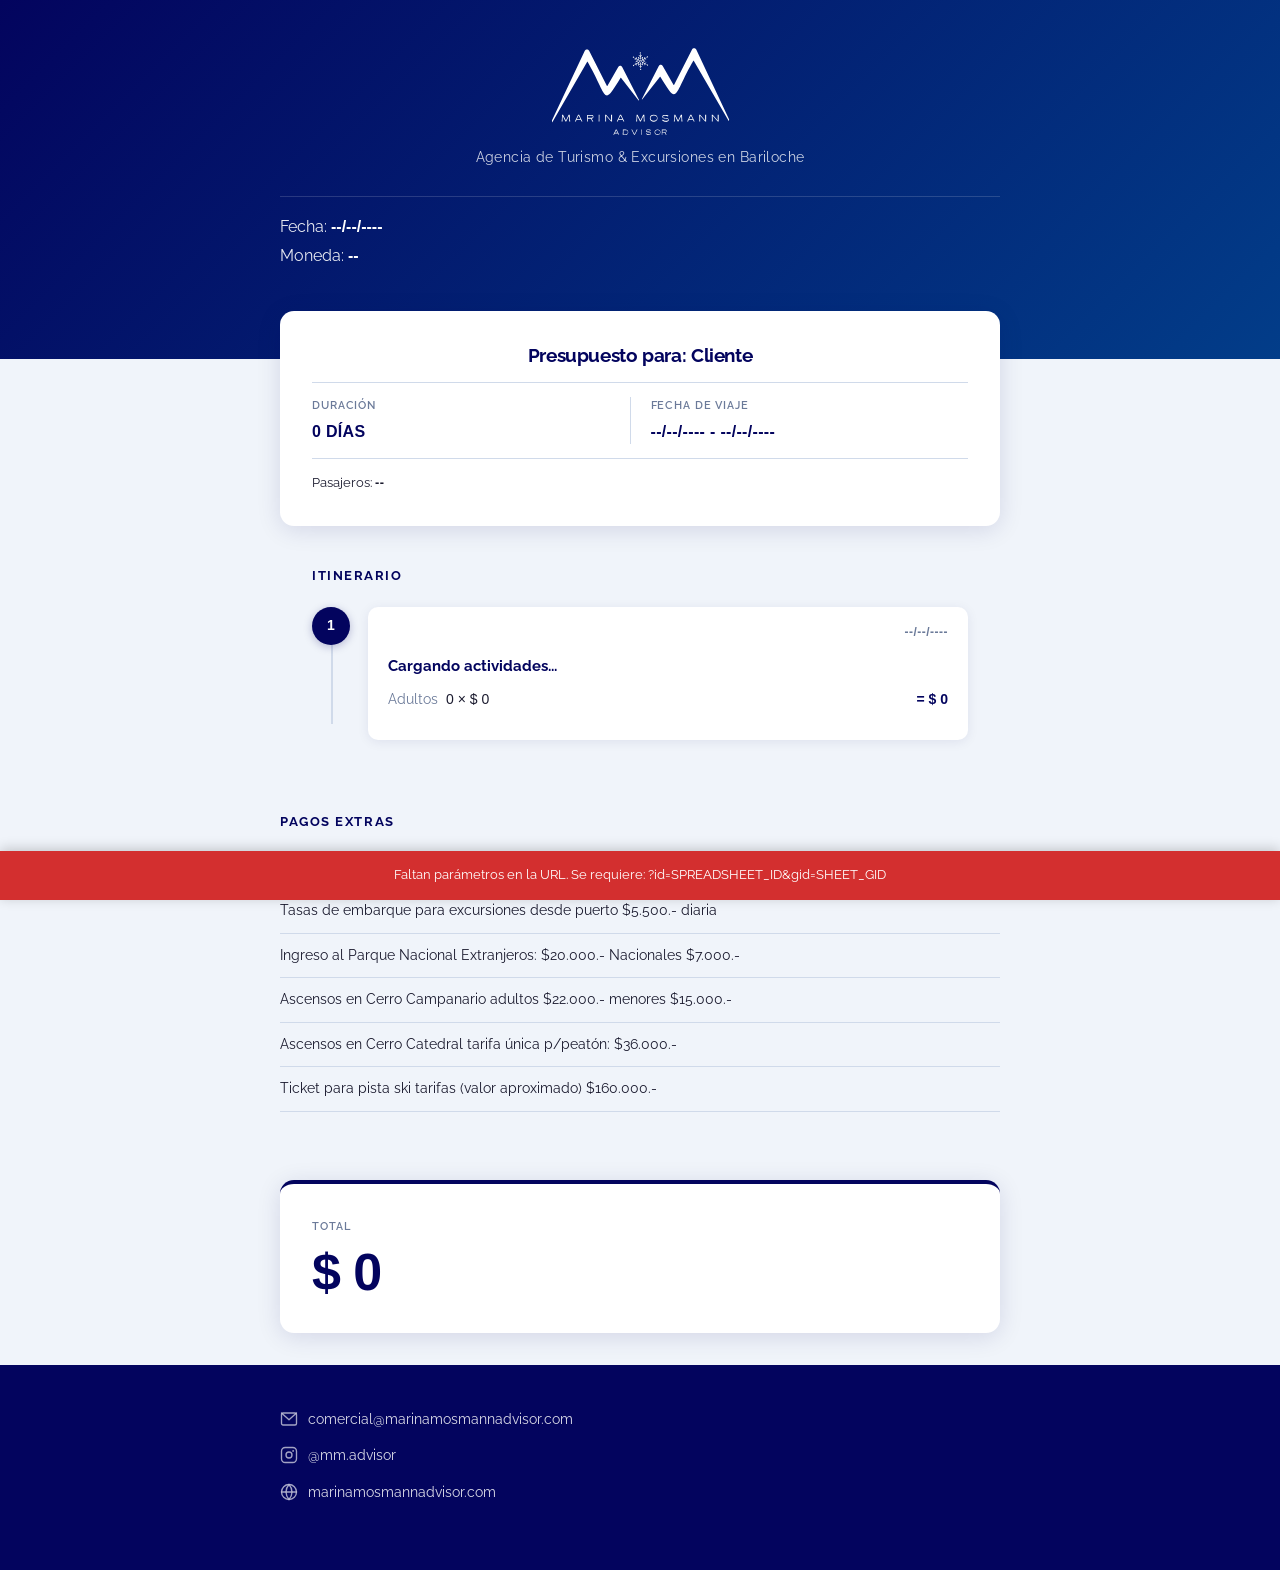
==== dev/index.html @ 953768bf "New dev folder, sheet versioning, new tours URLs" ====
<!DOCTYPE html>
<html lang="es">
<head>
  <meta charset="UTF-8">
  <meta name="viewport" content="width=device-width, initial-scale=1.0">
  <title>Presupuesto de Viaje — Marina Mosmann Advisor</title>
  <meta name="description" content="Presupuesto de viaje personalizado — Marina Mosmann Advisor, Agencia de Turismo & Excursiones en Bariloche">
  <!-- Open Graph / WhatsApp -->
  <meta property="og:type" content="website">
  <meta property="og:title" content="Presupuesto de Viaje — Marina Mosmann Advisor">
  <meta property="og:description" content="Tu presupuesto personalizado de excursiones en Bariloche">
  <meta property="og:image" content="https://mrozanski.github.io/mm-advisor-presupuestos/og-image.png">
  <meta property="og:image:width" content="1200">
  <meta property="og:image:height" content="630">
  <meta property="og:url" content="https://mrozanski.github.io/mm-advisor-presupuestos/dev/">
  <meta property="og:site_name" content="Marina Mosmann Advisor">
  <meta property="og:locale" content="es_AR">
  <link rel="preconnect" href="https://fonts.googleapis.com">
  <link rel="preconnect" href="https://fonts.gstatic.com" crossorigin>
  <link href="https://fonts.googleapis.com/css2?family=Raleway:wght@400;600;700&display=swap" rel="stylesheet">
  <link rel="stylesheet" href="../styles.css">
  <link rel="stylesheet" href="styles-dev.css">
  <link rel="icon" href="../favicon.ico" type="image/x-icon">
  <link rel="apple-touch-icon" href="../apple-touch-icon.png">
</head>
<body>

  <!-- ══ 1. HEADER / HERO ══════════════════════════════════ -->
  <header>
    <div class="hero-inner">

      <!-- Logo inline SVG -->
      <svg class="hero-logo" xmlns="http://www.w3.org/2000/svg" viewBox="0 0 225 110" aria-label="Marina Mosmann Advisor" role="img">
        <defs><style>.st0{fill:#fff;}</style></defs>
        <g>
          <path class="st0" d="M113.1,14h0c.2,0,.3-.2.3-.3v-5.7c-.1-.2-.3-.3-.5-.3-.2,0-.3.2-.3.3v5.7c.1.2.3.3.5.3Z"/>
          <path class="st0" d="M111.5,16.5c0-.9.7-1.6,1.6-1.7s1.6.7,1.6,1.6-.7,1.6-1.6,1.7-1.6-.7-1.6-1.6ZM112.2,16.5c0,.5.4.9.9.9s.9-.4.9-1-.4-.9-.9-.9-.9.4-.9,1Z"/>
          <path class="st0" d="M115.8,21.7l-2.6-2-2.6,2.1c-.1,0-.3,0-.4,0-.1,0-.2-.2-.2-.3l.4-3.3-3.1-1.3c-.1,0-.2-.2-.2-.3,0-.1,0-.3.2-.3l3-1.3-.4-3.4c0-.1,0-.3.2-.3.1,0,.3,0,.4,0l2.6,2,2.6-2.1c.1,0,.3,0,.4,0,.1,0,.2.2.2.3l-.4,3.3,3.1,1.3c.1,0,.2.2.2.3,0,.1,0,.3-.2.3l-3,1.3.4,3.4c0,.1,0,.3-.2.3,0,0-.1,0-.2,0s-.1,0-.2,0ZM115.3,15.4c-.1,0-.2-.2-.2-.4l.3-2.8-2.2,1.7c-.1,0-.3,0-.4,0l-2.2-1.7.4,2.8c0,.2,0,.3-.2.4l-2.5,1.1,2.6,1.1c.1,0,.2.2.2.4l-.3,2.8,2.2-1.7c.1,0,.3,0,.4,0l2.2,1.7-.4-2.8c0-.2,0-.3.2-.4l2.5-1.1-2.6-1.1Z"/>
          <path class="st0" d="M113,10.8c0,0,.1,0,.2,0l1.5-1.2c.1-.1.2-.3,0-.5-.1-.2-.3-.2-.5,0l-1.3,1-1.4-1c-.2-.1-.4,0-.5,0-.1.2,0,.4,0,.5l1.6,1.2c0,0,.1,0,.2,0Z"/>
          <path class="st0" d="M115.5,15.3c0,0,.1,0,.2,0l4.8-2.9c.2,0,.2-.3.1-.5,0-.2-.3-.2-.5-.1l-4.8,2.9c-.2,0-.2.3-.1.5,0,.1.2.2.3.2Z"/>
          <path class="st0" d="M119.9,14.5c.1,0,.2,0,.3-.2,0-.2,0-.4-.2-.4l-1.5-.7.2-1.7c0-.2-.1-.4-.3-.4-.2,0-.3.1-.4.3l-.2,2c0,.1,0,.3.2.3l1.7.8s0,0,.1,0Z"/>
          <path class="st0" d="M120.4,20.9c.1,0,.2,0,.3-.2,0-.2,0-.4-.1-.5l-4.9-2.7c-.2,0-.4,0-.5.1,0,.2,0,.4.1.5l4.9,2.7c0,0,.1,0,.2,0Z"/>
          <path class="st0" d="M118.5,21.7s0,0,0,0c.2,0,.3-.2.3-.4l-.2-1.7,1.6-.7c.2,0,.2-.3.2-.5,0-.2-.3-.2-.4-.2l-1.8.8c-.1,0-.2.2-.2.3l.2,1.9c0,.2.2.3.3.3Z"/>
          <path class="st0" d="M113.3,25.3h0c.2,0,.3-.2.3-.3v-5.7c-.1-.2-.3-.3-.5-.3h0c-.2,0-.3.2-.3.3v5.7c.1.2.3.3.5.3Z"/>
          <path class="st0" d="M114.8,24c.1,0,.2,0,.3-.1.1-.2,0-.4,0-.5l-1.6-1.2c-.1,0-.3,0-.4,0l-1.5,1.2c-.1.1-.2.3,0,.5.1.2.3.2.5,0l1.3-1,1.4,1c0,0,.1,0,.2,0Z"/>
          <path class="st0" d="M106,21.2c0,0,.1,0,.2,0l4.8-2.9c.2,0,.2-.3.1-.5,0-.2-.3-.2-.5-.1l-4.8,2.9c-.2,0-.2.3-.1.5,0,.1.2.2.3.2Z"/>
          <path class="st0" d="M107.9,21.9c.2,0,.3-.1.3-.3l.2-2c0-.1,0-.3-.2-.3l-1.7-.8c-.2,0-.4,0-.4.2,0,.2,0,.4.2.4l1.5.7-.2,1.7c0,.2.1.4.3.4,0,0,0,0,0,0Z"/>
          <path class="st0" d="M110.7,15.5c.1,0,.2,0,.3-.2,0-.2,0-.4-.1-.5l-4.9-2.7c-.2,0-.4,0-.5.1,0,.2,0,.4.1.5l4.9,2.7c0,0,.1,0,.2,0Z"/>
          <g>
            <path class="st0" d="M112.9,5.4c.4,0,.8.4.8.8s-.3.8-.8.8-.8-.4-.8-.8.3-.8.8-.8Z"/>
            <path class="st0" d="M121.3,10.5c.4-.2.9-.1,1.1.3.1.2.1.4,0,.6,0,.2-.2.4-.4.5-.1,0-.3.1-.4.1s-.1,0-.2,0c-.2,0-.4-.2-.5-.4-.2-.4-.1-.9.3-1.1Z"/>
            <path class="st0" d="M121.7,20.6c.2,0,.4,0,.6,0,.4.2.5.7.3,1.1-.1.2-.3.3-.5.4,0,0-.1,0-.2,0-.1,0-.3,0-.4-.1-.2-.1-.3-.3-.4-.5,0-.2,0-.4,0-.6.1-.2.3-.3.5-.4Z"/>
            <path class="st0" d="M113.3,25.9c.4,0,.8.4.8.8s-.3.8-.8.8-.8-.4-.8-.8.3-.8.8-.8Z"/>
            <path class="st0" d="M104.1,21.1c.2-.1.4-.1.6,0,.2,0,.4.2.5.4.2.4.1.9-.3,1.1-.1,0-.3.1-.4.1s-.1,0-.2,0c-.2,0-.4-.2-.5-.4-.1-.2-.1-.4,0-.6,0-.2.2-.4.4-.5Z"/>
            <path class="st0" d="M104.5,12.3c0,0-.1,0-.2,0-.1,0-.3,0-.4-.1-.4-.2-.5-.7-.3-1.1.2-.4.7-.5,1.1-.3.4.2.5.7.3,1.1-.1.2-.3.3-.5.4Z"/>
          </g>
          <path class="st0" d="M106.2,14.7s0,0,.1,0l1.8-.8c.1,0,.2-.2.2-.3l-.2-1.9c0-.2-.2-.3-.4-.3-.2,0-.3.2-.3.4l.2,1.7-1.6.7c-.2,0-.2.3-.2.5,0,.1.2.2.3.2Z"/>
        </g>
        <g>
          <path class="st0" d="M223.6,91.7L179.5,15.5c-.1-.2-1.9,3.2-2,3.4-23.9,42.8-17.4,53.2-39.6,17.1-.1-.2-.3-.2-.4,0l-22.1,28.2c-.2.3-.7,0-.5-.4l21.1-41.3c1.1-2.1,3.7-2.2,4.9-.1l13.6,23.8c.1.2.4.2.5,0L177.4,2.1c1.2-2.3,4.1-2.4,5.4-.1l41.1,87.4"/>
          <path class="st0" d="M2.7,93L46.7,16.8c.1-.2,1.9,3.2,2,3.4,23.9,42.8,17.4,53.2,39.6,17.1.1-.2.3-.2.4,0l22.1,28.2c.2.3.7,0,.5-.4l-21.1-41.3c-1.1-2.1-3.7-2.2-4.9-.1l-13.6,23.8c-.1.2-.4.2-.5,0L48.9,3.5c-1.2-2.3-4.1-2.4-5.4-.1L2.4,90.7"/>
        </g>
        <g>
          <path class="st0" d="M86.5,108.5h-.8l-.8-1.7h-4.1l-.7,1.7h-1l1.7-3.4,1.5-3.2h.5s.5,0,.5,0l1.6,3.4,1.6,3.2ZM84.3,105.6l-1.5-2.9-1.4,2.8-.2.5h3.3l-.2-.4Z"/>
          <path class="st0" d="M91.1,106v-4c-.1,0,.7,0,.7,0h2.4c1.1,0,2,.2,2.6.8.6.6,1,1.4,1,2.4s-.3,1.9-1,2.5c-.7.6-1.6.9-2.8.8h-2.2s-.9,0-.9,0v-2.5ZM91.9,102.8v3.2c0,0,0,1.7,0,1.7h2.3c1,0,1.7-.2,2.3-.6.5-.4.8-1.1.8-1.9s-.3-1.3-.8-1.7c-.5-.4-1.2-.6-2.2-.6h-2.4Z"/>
          <path class="st0" d="M103.7,105.6l-2-3.6h.9l1.7,3.3,1.4,2.3,1.2-2.4,1.5-3.2h1l-1.9,3.5-1.5,3h-.4s-.5,0-.5,0l-1.5-3Z"/>
          <path class="st0" d="M114.3,108.5h-.4s.1-2.5.1-2.5v-4c-.1,0,.3,0,.3,0h.4s-.1,4-.1,4v2.5c.1,0-.3,0-.3,0Z"/>
          <path class="st0" d="M123.5,108.7c-.7,0-1.3,0-1.9-.3-.6-.2-1.2-.5-1.7-.8l.4-.9c.5.4,1,.6,1.6.8.6.2,1.1.3,1.7.3s1.2-.1,1.6-.3c.4-.2.6-.5.6-.9s0-.4-.2-.6c-.2-.1-.4-.3-.8-.3-.1,0-.3,0-.5,0-.2,0-.5,0-1-.1-.6,0-1-.1-1.3-.2-.3,0-.5-.1-.7-.2-.4-.1-.7-.3-.9-.6-.2-.2-.3-.5-.3-.9,0-.6.3-1.1.8-1.4.5-.3,1.3-.5,2.2-.5s1,0,1.5.1,1,.3,1.4.5l-.4.9c-.5-.2-.9-.4-1.4-.5-.5-.1-1-.2-1.4-.2s-1.1,0-1.5.3c-.4.2-.6.5-.6.8s0,.4.2.5c.2.1.4.2.7.3.1,0,.3,0,.5,0s.5,0,.9,0c.6,0,1.1.1,1.3.2.3,0,.5.1.8.2.4.1.7.3.9.6.2.3.3.6.3,1,0,.6-.3,1.1-.8,1.5-.5.4-1.2.6-2.1.6Z"/>
          <path class="st0" d="M134.5,108.7c-1.1,0-2-.3-2.7-.9s-1.1-1.5-1.1-2.5.3-1.9,1-2.5c.7-.6,1.6-.9,2.7-.9s2,.3,2.7.9c.7.6,1,1.5,1,2.5s-.4,1.9-1.1,2.5c-.7.6-1.6.9-2.7.9ZM134.5,102.6c-.9,0-1.7.2-2.3.7-.6.5-.9,1.1-.9,1.8s.3,1.5.9,2c.6.5,1.3.7,2.3.7s1.7-.2,2.3-.7c.6-.5.9-1.2.9-2s-.3-1.3-.9-1.8c-.6-.5-1.3-.7-2.3-.7Z"/>
          <path class="st0" d="M145.8,108.5h-1s-1.2-2.2-1.2-2.2l-.4-.6h-2.8v2.8c.1,0-.3,0-.3,0h-.4s.1-2.5.1-2.5v-4c-.1,0,.7,0,.7,0h2.9c.9,0,1.5.1,1.9.4.4.3.6.8.6,1.4s-.2,1-.5,1.3c-.3.3-.8.5-1.4.6l.2.3,1.6,2.5ZM145.3,103.8c0-.4-.1-.7-.4-.8s-.9-.2-1.7-.2h-2.6v2.1c0,0,2.6,0,2.6,0,.8,0,1.4,0,1.7-.2.3-.2.5-.4.5-.8Z"/>
        </g>
        <g>
          <path class="st0" d="M15.1,91.9h-.6s.4-3.2.4-3.2l.2-5.2h1.2s0,0,0,0l3.6,7.2h0l3.4-7.2h1.4l.2,5.2.4,3.2h-.6s-.7,0-.7,0v-3.2c0,0-.4-3.8-.4-3.8l-3.3,7h-.5s-.5,0-.5,0l-3.3-6.8-.3,3.6v3.2c0,0-.8,0-.8,0Z"/>
          <path class="st0" d="M40.5,91.9h-1.1l-1-2.2h-5.2l-.9,2.2h-1.2l2.1-4.3,1.9-4.1h.7s.6,0,.6,0l2.1,4.4,2,4ZM37.7,88.1l-2-3.7-1.8,3.6-.3.6h4.2l-.2-.5Z"/>
          <path class="st0" d="M54.2,91.9h-1.3s-1.5-2.8-1.5-2.8l-.5-.7h-3.6v3.6c.1,0-.4,0-.4,0h-.6s.1-3.2.1-3.2v-5.2c-.1,0,.9,0,.9,0h3.7c1.1,0,1.9.2,2.5.6.5.4.8,1,.8,1.8s-.2,1.2-.6,1.6c-.4.4-1,.7-1.8.8l.2.3,2.1,3.3ZM53.6,85.9c0-.5-.2-.8-.6-1-.4-.2-1.1-.3-2.2-.3h-3.4v2.7c0,0,3.4,0,3.4,0,1.1,0,1.8-.1,2.2-.3.4-.2.6-.6.6-1.1Z"/>
          <path class="st0" d="M61.4,91.9h-.6s.1-3.2.1-3.2v-5.2c-.1,0,.4,0,.4,0h.6s-.1,5.1-.1,5.1v3.2c.1,0-.4,0-.4,0Z"/>
          <path class="st0" d="M69.6,91.9h-.6s.1-3.2.1-3.2l-.2-5.2h1.2l6.3,7.1v-1.9s-.1-5.2-.1-5.2h.7s.6,0,.6,0v5.2c-.1,0,0,3.2,0,3.2h-1.2l-6.3-7.2v3.9c0,0,0,3.2,0,3.2h-.7Z"/>
          <path class="st0" d="M92.9,91.9h-1.1l-1-2.2h-5.2l-.9,2.2h-1.2l2.1-4.3,1.9-4.1h.7s.6,0,.6,0l2.1,4.4,2,4ZM90.1,88.1l-2-3.7-1.8,3.6-.3.6h4.2l-.2-.5Z"/>
          <path class="st0" d="M108.3,91.9h-.6s.4-3.2.4-3.2l.2-5.2h1.2s0,0,0,0l3.6,7.2h0l3.4-7.2h1.4l.2,5.2.4,3.2h-.6s-.7,0-.7,0v-3.2c0,0-.4-3.8-.4-3.8l-3.3,7h-.5s-.5,0-.5,0l-3.3-6.8-.3,3.6v3.2c0,0-.8,0-.8,0Z"/>
          <path class="st0" d="M129.7,92.1c-1.4,0-2.6-.4-3.5-1.2s-1.4-1.9-1.4-3.2.4-2.4,1.3-3.2c.9-.8,2.1-1.2,3.5-1.2s2.6.4,3.5,1.2c.9.8,1.3,1.9,1.3,3.2s-.5,2.4-1.4,3.2-2.1,1.2-3.5,1.2ZM129.7,84.3c-1.2,0-2.2.3-2.9.9-.8.6-1.1,1.4-1.1,2.3s.4,2,1.1,2.6c.7.6,1.7.9,3,.9s2.2-.3,2.9-.9c.7-.6,1.1-1.5,1.1-2.6s-.4-1.7-1.1-2.3c-.8-.6-1.7-.9-2.9-.9Z"/>
          <path class="st0" d="M144.8,92.1c-.8,0-1.6-.1-2.4-.3-.8-.2-1.5-.6-2.2-1.1l.5-1.2c.6.5,1.3.8,2,1.1.7.3,1.5.4,2.2.4s1.5-.1,2.1-.4c.5-.3.8-.7.8-1.1s-.1-.5-.3-.7-.5-.3-1-.4c-.2,0-.4,0-.7-.1-.3,0-.7,0-1.2-.1-.8,0-1.3-.1-1.7-.2s-.7-.1-.9-.2c-.5-.2-.9-.4-1.2-.7s-.4-.7-.4-1.1c0-.8.3-1.4,1-1.8s1.6-.6,2.9-.6,1.3,0,1.9.2c.6.1,1.2.3,1.8.6l-.5,1.1c-.6-.3-1.2-.5-1.8-.6s-1.2-.2-1.8-.2-1.5.1-1.9.4c-.5.3-.7.6-.7,1s0,.5.3.7.5.3.9.4c.2,0,.4,0,.6.1s.6,0,1.1.1c.8,0,1.4.1,1.7.2.4,0,.7.1,1,.2.5.2.9.4,1.2.8.3.3.4.7.4,1.2,0,.8-.3,1.5-1,1.9-.7.5-1.6.7-2.7.7Z"/>
          <path class="st0" d="M155.4,91.9h-.6s.4-3.2.4-3.2l.2-5.2h1.2s0,0,0,0l3.6,7.2h0l3.4-7.2h1.4l.2,5.2.4,3.2h-.6s-.7,0-.7,0v-3.2c0,0-.4-3.8-.4-3.8l-3.3,7h-.5s-.5,0-.5,0l-3.3-6.8-.3,3.6v3.2c0,0-.8,0-.8,0Z"/>
          <path class="st0" d="M180.8,91.9h-1.1l-1-2.2h-5.2l-.9,2.2h-1.2l2.1-4.3,1.9-4.1h.7s.6,0,.6,0l2.1,4.4,2,4ZM178.1,88.1l-2-3.7-1.8,3.6-.3.6h4.2l-.2-.5Z"/>
          <path class="st0" d="M187.2,91.9h-.6s.1-3.2.1-3.2l-.2-5.2h1.2l6.3,7.1v-1.9s-.1-5.2-.1-5.2h.7s.6,0,.6,0v5.2c-.1,0,0,3.2,0,3.2h-1.2l-6.3-7.2v3.9c0,0,0,3.2,0,3.2h-.7Z"/>
          <path class="st0" d="M202.9,91.9h-.6s.1-3.2.1-3.2l-.2-5.2h1.2l6.3,7.1v-1.9s-.1-5.2-.1-5.2h.7s.6,0,.6,0v5.2c-.1,0,0,3.2,0,3.2h-1.2l-6.3-7.2v3.9c0,0,0,3.2,0,3.2h-.7Z"/>
        </g>
      </svg>

      <p class="hero-tagline">Agencia de Turismo &amp; Excursiones en Bariloche</p>

      <div class="hero-meta">
        <p>Fecha: <span data-field="issueDate">--/--/----</span></p>
        <p>Moneda: <span data-field="currencyLabel">--</span></p>
      </div>

    </div>
  </header>

  <main>

    <!-- ══ 2. RESUMEN ══════════════════════════════════════ -->
    <section id="resumen" aria-label="Resumen del viaje">
      <div class="resumen-card">
        <p class="resumen-title"><span data-field="budgetLabel">Presupuesto para:</span> <span data-field="clientName">Cliente</span></p>

        <div class="resumen-stats">
          <div class="resumen-stat">
            <span class="label">Duración</span>
            <span class="value" data-field="tripDays">0 Días</span>
          </div>
          <div class="resumen-stat">
            <span class="label">Fecha de viaje</span>
            <span class="value" data-field="tripDateRange">--/--/---- - --/--/----</span>
          </div>
        </div>

        <p class="resumen-passengers">
          Pasajeros:&nbsp;<strong data-field="passengers">--</strong>
        </p>
      </div>
    </section>

    <!-- ══ 3. ITINERARIO ═══════════════════════════════════ -->
    <section id="itinerario" aria-label="Itinerario día a día">
      <h2 class="section-title">Itinerario</h2>

      <div class="timeline" id="timeline">

        <!-- Default day (visible before JS runs or on error) -->
        <article class="day-entry" id="default-day">
          <div class="day-bubble" aria-hidden="true">1</div>
          <div class="day-card">
            <div class="day-card-header">
              <span></span>
              <span class="day-date">--/--/----</span>
            </div>
            <div class="activity">
              <p class="activity-name">Cargando actividades...</p>
              <ul class="pax-list">
                <li class="pax-row">
                  <span class="pax-label">Adultos</span>
                  <span class="pax-calc">0 × $ 0</span>
                  <span class="pax-total">= $ 0</span>
                </li>
              </ul>
            </div>
          </div>
        </article>

      </div><!-- /.timeline -->
    </section>

    <!-- ══ 4. PAGOS EXTRAS ═════════════════════════════════ -->
    <section id="pagos-extras" aria-label="Pagos extras">
      <div class="inner">
        <h2 class="section-title">Pagos Extras</h2>
        <p class="extras-note">Precios en pesos argentinos (ARS)</p>
        <ul class="extras-list">
          <li class="extras-item">
            <span class="extras-desc">Tasas de embarque para excursiones desde puerto $5.500.- diaria</span>
          </li>
          <li class="extras-item">
            <span class="extras-desc">Ingreso al Parque Nacional Extranjeros: $20.000.- Nacionales $7.000.-</span>
          </li>
          <li class="extras-item">
            <span class="extras-desc">Ascensos en Cerro Campanario adultos $22.000.- menores $15.000.-</span>
          </li>
          <li class="extras-item">
            <span class="extras-desc">Ascensos en Cerro Catedral tarifa única p/peatón: $36.000.-</span>
          </li>
          <li class="extras-item">
            <span class="extras-desc">Ticket para pista ski tarifas (valor aproximado) $160.000.-</span>
          </li>
        </ul>
      </div>
    </section>

    <!-- ══ 5. TOTAL FINAL ══════════════════════════════════ -->
    <section id="total-final" aria-label="Total final">
      <div class="total-final-card">
        <span class="label">Total</span>
        <p class="total-final-amount" data-field="grandTotalBottom">$ 0</p>
      </div>
    </section>

  </main>

  <!-- ══ 6. FOOTER ═════════════════════════════════════════ -->
  <footer>
    <div class="footer-inner">

      <div class="footer-contact">
        <div class="footer-contact-item">
          <svg class="footer-icon" viewBox="0 0 24 24" fill="none" stroke="currentColor" stroke-width="1.8" stroke-linecap="round" stroke-linejoin="round" aria-hidden="true"><rect x="2" y="4" width="20" height="16" rx="2"/><polyline points="2,4 12,13 22,4"/></svg>
          <a href="mailto:comercial@marinamosmannadvisor.com">comercial@marinamosmannadvisor.com</a>
        </div>
        <div class="footer-contact-item">
          <svg class="footer-icon" viewBox="0 0 24 24" fill="none" stroke="currentColor" stroke-width="1.8" stroke-linecap="round" stroke-linejoin="round" aria-hidden="true">
            <rect width="20" height="20" x="2" y="2" rx="5" ry="5"/>
            <circle cx="12" cy="12" r="4"/>
            <circle cx="17.5" cy="6.5" r="1.25" fill="currentColor" stroke="none"/>
          </svg>
          <a href="https://www.instagram.com/mm.advisor" target="_blank" rel="noopener noreferrer">@mm.advisor</a>
        </div>
        <div class="footer-contact-item">
          <svg class="footer-icon" viewBox="0 0 24 24" fill="none" stroke="currentColor" stroke-width="1.8" stroke-linecap="round" stroke-linejoin="round" aria-hidden="true"><circle cx="12" cy="12" r="10"/><line x1="2" y1="12" x2="22" y2="12"/><path d="M12 2a15.3 15.3 0 014 10 15.3 15.3 0 01-4 10 15.3 15.3 0 01-4-10 15.3 15.3 0 014-10z"/></svg>
          <a href="https://marinamosmannadvisor.com" target="_blank" rel="noopener">marinamosmannadvisor.com</a>
        </div>
      </div>

    </div>
  </footer>

  <!-- ══ TEMPLATES (invisible, cloned by JS) ═══════════════ -->

  <template id="tpl-day">
    <article class="day-entry">
      <div class="day-bubble" aria-hidden="true" data-field="dayNumber"></div>
      <div class="day-card">
        <div class="day-card-header">
          <span></span>
          <span class="day-date" data-field="dayDate"></span>
        </div>
        <!-- activities are appended here by JS -->
      </div>
    </article>
  </template>

  <template id="tpl-activity">
    <div class="activity">
      <p class="activity-name" data-field="excursionName"></p>
      <ul class="pax-list">
        <!-- pax rows are appended here by JS -->
      </ul>
    </div>
  </template>

  <template id="tpl-pax-row">
    <li class="pax-row">
      <span class="pax-label" data-field="paxLabel"></span>
      <span class="pax-calc" data-field="paxCalc"></span>
      <span class="pax-total" data-field="paxTotal"></span>
    </li>
  </template>

  <!-- ══ Error banner (hidden by default) ══════════════════ -->
  <div id="error-banner" class="error-banner" hidden>
    <p id="error-message"></p>
  </div>

  <script src="app.js"></script>
</body>
</html>
---- styles.css ----
/* ══════════════════════════════════════════════════════════
   MM Advisors — Presupuesto de Viaje
   Responsive estimate page styles
   ══════════════════════════════════════════════════════════ */

/* ── Reset & Base ─────────────────────────────────────────── */
*, *::before, *::after { box-sizing: border-box; margin: 0; padding: 0; }

:root {
  --navy-dark:      #03045E;
  --primary-blue:   #023D89;
  --body-dark:      #1A1A2E;
  --white:          #FFFFFF;
  --light-bg:       #F0F4FA;
  --whatsapp-green: #25D366;
  --muted:          #6B7A99;
  --border:         #D0DAEA;
  --card-shadow:    0 4px 24px color-mix(in srgb, var(--navy-dark) 12%, transparent);
  --font-numeric:   'Helvetica Neue', Arial, sans-serif;
}

/* Digits and currency: Helvetica Neue aligns more cleanly than Raleway */
.resumen-total-amount,
.resumen-stat .value,
.hero-meta [data-field="issueDate"],
.hero-meta [data-field="currencyLabel"],
.resumen-passengers strong,
.day-bubble,
.day-date,
.pax-calc,
.pax-total,
.total-final-amount {
  font-family: var(--font-numeric);
}

html { font-size: 16px; }

body {
  font-family: 'Raleway', Arial, sans-serif;
  font-weight: 400;
  color: var(--body-dark);
  background: var(--light-bg);
  line-height: 1.6;
  overflow-x: hidden;
  -webkit-text-size-adjust: 100%;
}

a { color: var(--primary-blue); text-decoration: underline; }
a:hover { color: var(--navy-dark); }

img, svg { display: block; max-width: 100%; }

/* ── Typography Helpers ───────────────────────────────────── */
.label {
  font-size: 11px;
  font-weight: 600;
  letter-spacing: 0.08em;
  text-transform: uppercase;
  color: var(--muted);
}

.section-title {
  font-size: 13px;
  font-weight: 700;
  letter-spacing: 0.12em;
  text-transform: uppercase;
  color: var(--navy-dark);
  margin-bottom: 20px;
}

/* ── Layout Wrappers ──────────────────────────────────────── */
.container {
  width: 100%;
  max-width: 640px;
  margin: 0 auto;
  padding: 0 16px;
}

/* ══════════════════════════════════════════════════════════
   1. HEADER / HERO
══════════════════════════════════════════════════════════ */
header {
  background: linear-gradient(135deg, var(--navy-dark) 0%, var(--primary-blue) 100%);
  padding: 36px 20px 80px;
  position: relative;
}

.hero-inner {
  max-width: 640px;
  margin: 0 auto;
}

.hero-logo {
  display: block;
  width: 160px;
  margin: 0 auto 10px;
}

.hero-tagline {
  text-align: center;
  color: rgba(255,255,255,0.80);
  font-size: 13px;
  font-weight: 400;
  letter-spacing: 0.03em;
  margin-bottom: 28px;
}

.hero-meta {
  border-top: 1px solid rgba(255,255,255,0.15);
  padding-top: 16px;
}

.hero-meta p {
  color: rgba(255,255,255,0.90);
  font-size: 1rem;
  line-height: 1.8;
}

.hero-meta p span {
  font-weight: 600;
  color: var(--white);
}

/* ══════════════════════════════════════════════════════════
   2. RESUMEN CARD
══════════════════════════════════════════════════════════ */
#resumen {
  padding: 0 16px 0;
  position: relative;
  z-index: 10;
}
.resumen-title {
  font-size: 1.2rem;
  text-align: center;
  font-weight: 700;
  color: var(--navy-dark);
  letter-spacing: -0.02em;
  line-height: 1.1;
  margin: 6px 0 16px;
}
.resumen-card {
  background: var(--white);
  border-radius: 14px;
  box-shadow: var(--card-shadow);
  padding: 20px 20px 24px;
  margin-top: -48px;
  max-width: 608px;
  margin-left: auto;
  margin-right: auto;
}

.resumen-total-amount {
  font-size: 1.8  rem;
  font-weight: 700;
  color: var(--navy-dark);
  letter-spacing: -0.02em;
  line-height: 1.1;
  margin: 6px 0 16px;
}

.resumen-stats {
  display: flex;
  gap: 0;
  border-top: 1px solid var(--border);
  border-bottom: 1px solid var(--border);
  padding: 14px 0;
  margin-bottom: 14px;
}

.resumen-stat {
  flex: 1;
  text-align: left;
}

.resumen-stat:last-child {
  border-left: 1px solid var(--border);
  padding-left: 20px;
}

.resumen-stat .label { display: block; margin-bottom: 4px; }

.resumen-stat .value {
  font-size: 1rem;
  font-weight: 700;
  color: var(--navy-dark);
  text-transform: uppercase;
  letter-spacing: 0.02em;
}

.resumen-passengers {
  font-size: 0.8rem;
  color: var(--body-dark);
}

.resumen-passengers strong {
  font-weight: 700;
  text-transform: uppercase;
  letter-spacing: 0.04em;
}

/* ══════════════════════════════════════════════════════════
   3. ITINERARIO SECTION
══════════════════════════════════════════════════════════ */
#itinerario {
  padding: 32px 16px 8px;
  max-width: 640px;
  margin: 0 auto;
}

/* Timeline */
.timeline {
  position: relative;
  padding-left: 56px;
}

.timeline::before {
  content: '';
  position: absolute;
  left: 19px;
  top: 8px;
  bottom: 16px;
  width: 2px;
  background: var(--border);
}

.day-entry {
  position: relative;
  margin-bottom: 20px;
}

.day-bubble {
  position: absolute;
  left: -56px;
  top: 0;
  width: 38px;
  height: 38px;
  border-radius: 50%;
  background: var(--navy-dark);
  color: var(--white);
  display: flex;
  align-items: center;
  justify-content: center;
  font-weight: 700;
  font-size: 14px;
  flex-shrink: 0;
  box-shadow: 0 2px 8px color-mix(in srgb, var(--navy-dark) 25%, transparent);
  z-index: 2;
}

.day-card {
  background: var(--white);
  border-radius: 10px;
  padding: 14px 16px 16px;
  box-shadow: 0 2px 12px color-mix(in srgb, var(--navy-dark) 8%, transparent);
  overflow: hidden;
}

.day-card-header {
  display: flex;
  justify-content: space-between;
  align-items: flex-start;
  margin-bottom: 12px;
}

.day-date {
  font-size: 12px;
  color: var(--muted);
  font-weight: 600;
  letter-spacing: 0.04em;
  white-space: nowrap;
  margin-left: 8px;
}

/* Activity block */
.activity + .activity {
  margin-top: 14px;
  padding-top: 14px;
  border-top: 1px dashed var(--border);
}

.activity-name {
  font-size: 14px;
  font-weight: 700;
  color: var(--navy-dark);
  margin-bottom: 8px;
  overflow-wrap: break-word;
  word-break: break-word;
}

.activity-name a {
  color: var(--primary-blue);
  text-decoration: underline;
  text-underline-offset: 2px;
}

.activity-name a:hover { color: var(--navy-dark); }

.pax-list {
  list-style: none;
  margin-bottom: 8px;
}

.pax-row {
  display: flex;
  justify-content: space-between;
  align-items: baseline;
  font-size: 13px;
  color: var(--body-dark);
  padding: 2px 0;
  gap: 8px;
  overflow-wrap: break-word;
}

.pax-label { color: var(--muted); flex-shrink: 0; }
.pax-calc { flex: 1; overflow-wrap: break-word; }
.pax-total { font-weight: 600; color: var(--navy-dark); white-space: nowrap; }

/* Activity subtotal — SUPPRESSED for MVP (uncomment later) */
.activity-subtotal {
  display: flex;
  justify-content: flex-end;
  align-items: center;
  gap: 6px;
  padding-top: 8px;
  border-top: 1px solid var(--border);
  font-size: 13px;
}

.activity-subtotal .subtotal-label {
  color: var(--muted);
  font-size: 12px;
  text-transform: uppercase;
  letter-spacing: 0.06em;
}

.activity-subtotal .subtotal-amount {
  font-weight: 700;
  color: var(--navy-dark);
  font-size: 14px;
}

/* Day total — SUPPRESSED for MVP (uncomment later) */
.day-total-row {
  display: flex;
  justify-content: space-between;
  align-items: center;
  margin-top: 14px;
  padding-top: 12px;
  border-top: 2px solid var(--navy-dark);
}

.day-total-label {
  font-size: 12px;
  font-weight: 700;
  text-transform: uppercase;
  letter-spacing: 0.08em;
  color: var(--primary-blue);
}

.day-total-amount {
  font-size: 16px;
  font-weight: 700;
  color: var(--navy-dark);
}

/* ══════════════════════════════════════════════════════════
   4. PAGOS EXTRAS
══════════════════════════════════════════════════════════ */
#pagos-extras {
  background: var(--light-bg);
  padding: 28px 16px;
  margin-top: 8px;
}

#pagos-extras .inner {
  max-width: 608px;
  margin: 0 auto;
}

.extras-note {
  font-size: 12px;
  color: var(--muted);
  font-style: italic;
  margin-bottom: 16px;
}

.extras-list {
  list-style: none;
}

.extras-item {
  display: flex;
  justify-content: space-between;
  align-items: baseline;
  gap: 12px;
  padding: 11px 0;
  border-bottom: 1px solid var(--border);
  font-size: 13.5px;
  overflow-wrap: break-word;
}

.extras-item:first-child { border-top: 1px solid var(--border); }

.extras-desc {
  color: var(--body-dark);
  flex: 1;
  overflow-wrap: break-word;
}

/* ══════════════════════════════════════════════════════════
   5. TOTAL FINAL
══════════════════════════════════════════════════════════ */
#total-final {
  padding: 28px 16px;
}

.total-final-card {
  background: var(--white);
  border-radius: 14px;
  box-shadow: var(--card-shadow);
  padding: 20px 20px 24px;
  max-width: 608px;
  margin: 0 auto;
  border-top: 4px solid var(--navy-dark);
}

.total-final-amount {
  font-size: 2rem;
  font-weight: 700;
  color: var(--navy-dark);
  letter-spacing: -0.02em;
  line-height: 1.1;
  margin-top: 6px;
}

/* ══════════════════════════════════════════════════════════
   6. FOOTER
══════════════════════════════════════════════════════════ */
footer {
  background: var(--navy-dark);
  padding: 28px 16px 32px;
  color: var(--white);
}

.footer-inner {
  max-width: 608px;
  margin: 0 auto;
}

.footer-contact {
  margin-bottom: 20px;
}

.footer-contact-item {
  display: flex;
  align-items: center;
  gap: 10px;
  padding: 7px 0;
  font-size: 14px;
  color: rgba(255,255,255,0.85);
}

.footer-contact-item a {
  color: rgba(255,255,255,0.85);
  text-decoration: none;
}

.footer-contact-item a:hover {
  color: var(--white);
  text-decoration: underline;
}

.footer-icon {
  width: 18px;
  height: 18px;
  flex-shrink: 0;
  opacity: 0.75;
}

.whatsapp-btn {
  display: flex;
  align-items: center;
  justify-content: center;
  gap: 10px;
  width: 100%;
  min-height: 52px;
  background: var(--whatsapp-green);
  color: var(--white);
  text-decoration: none;
  font-weight: 700;
  font-size: 15px;
  border-radius: 8px;
  letter-spacing: 0.02em;
  margin-top: 4px;
  padding: 14px 20px;
  transition: background 0.15s;
}

.whatsapp-btn:hover {
  background: #1ebe5a;
  color: var(--white);
  text-decoration: none;
}

.whatsapp-icon {
  width: 22px;
  height: 22px;
  flex-shrink: 0;
}

/* ══════════════════════════════════════════════════════════
   ERROR BANNER
══════════════════════════════════════════════════════════ */
.error-banner {
  position: fixed;
  bottom: 0;
  left: 0;
  right: 0;
  background: #D32F2F;
  color: var(--white);
  padding: 14px 20px;
  font-size: 13px;
  text-align: center;
  z-index: 1000;
  box-shadow: 0 -2px 12px rgba(0,0,0,0.2);
}

/* ══════════════════════════════════════════════════════════
   RESPONSIVE — Tablet & Desktop
══════════════════════════════════════════════════════════ */
@media (min-width: 768px) {
  header { padding: 48px 32px 88px; }

  .hero-logo { width: 180px; }

  .resumen-card,
  .total-final-card {
    padding: 28px 32px 32px;
  }

  .resumen-total-amount,
  .total-final-amount { font-size: 52px; }

  #itinerario { padding: 40px 32px 8px; }
  #pagos-extras { padding: 36px 32px; }
  #total-final { padding: 32px 32px; }

  footer { padding: 36px 32px 40px; }

  .day-card { padding: 16px 20px 20px; }

  .activity-name { font-size: 15px; }
  .pax-row { font-size: 14px; }
}

@media (min-width: 1024px) {
  .container,
  .hero-inner,
  .resumen-card,
  .total-final-card,
  #itinerario,
  #pagos-extras .inner,
  .footer-inner {
    max-width: 720px;
  }

  .hero-tagline { font-size: 14px; }
}

/* ══════════════════════════════════════════════════════════
   PRINT
══════════════════════════════════════════════════════════ */
@media print {
  body { background: white; color: black; }
  .no-print { display: none !important; }
  .error-banner { display: none !important; }
  header { print-color-adjust: exact; -webkit-print-color-adjust: exact; }
  .day-card { page-break-inside: avoid; }
  .resumen-card, .total-final-card { page-break-inside: avoid; }
  footer { print-color-adjust: exact; -webkit-print-color-adjust: exact; }
}
---- dev/styles-dev.css ----
/* Dev preview: activity links (v2 sheets) — loaded after ../styles.css */

.activity-name a {
  color: inherit;
  text-decoration: underline;
  text-underline-offset: 0.15em;
}

.activity-name a:hover {
  opacity: 0.88;
}
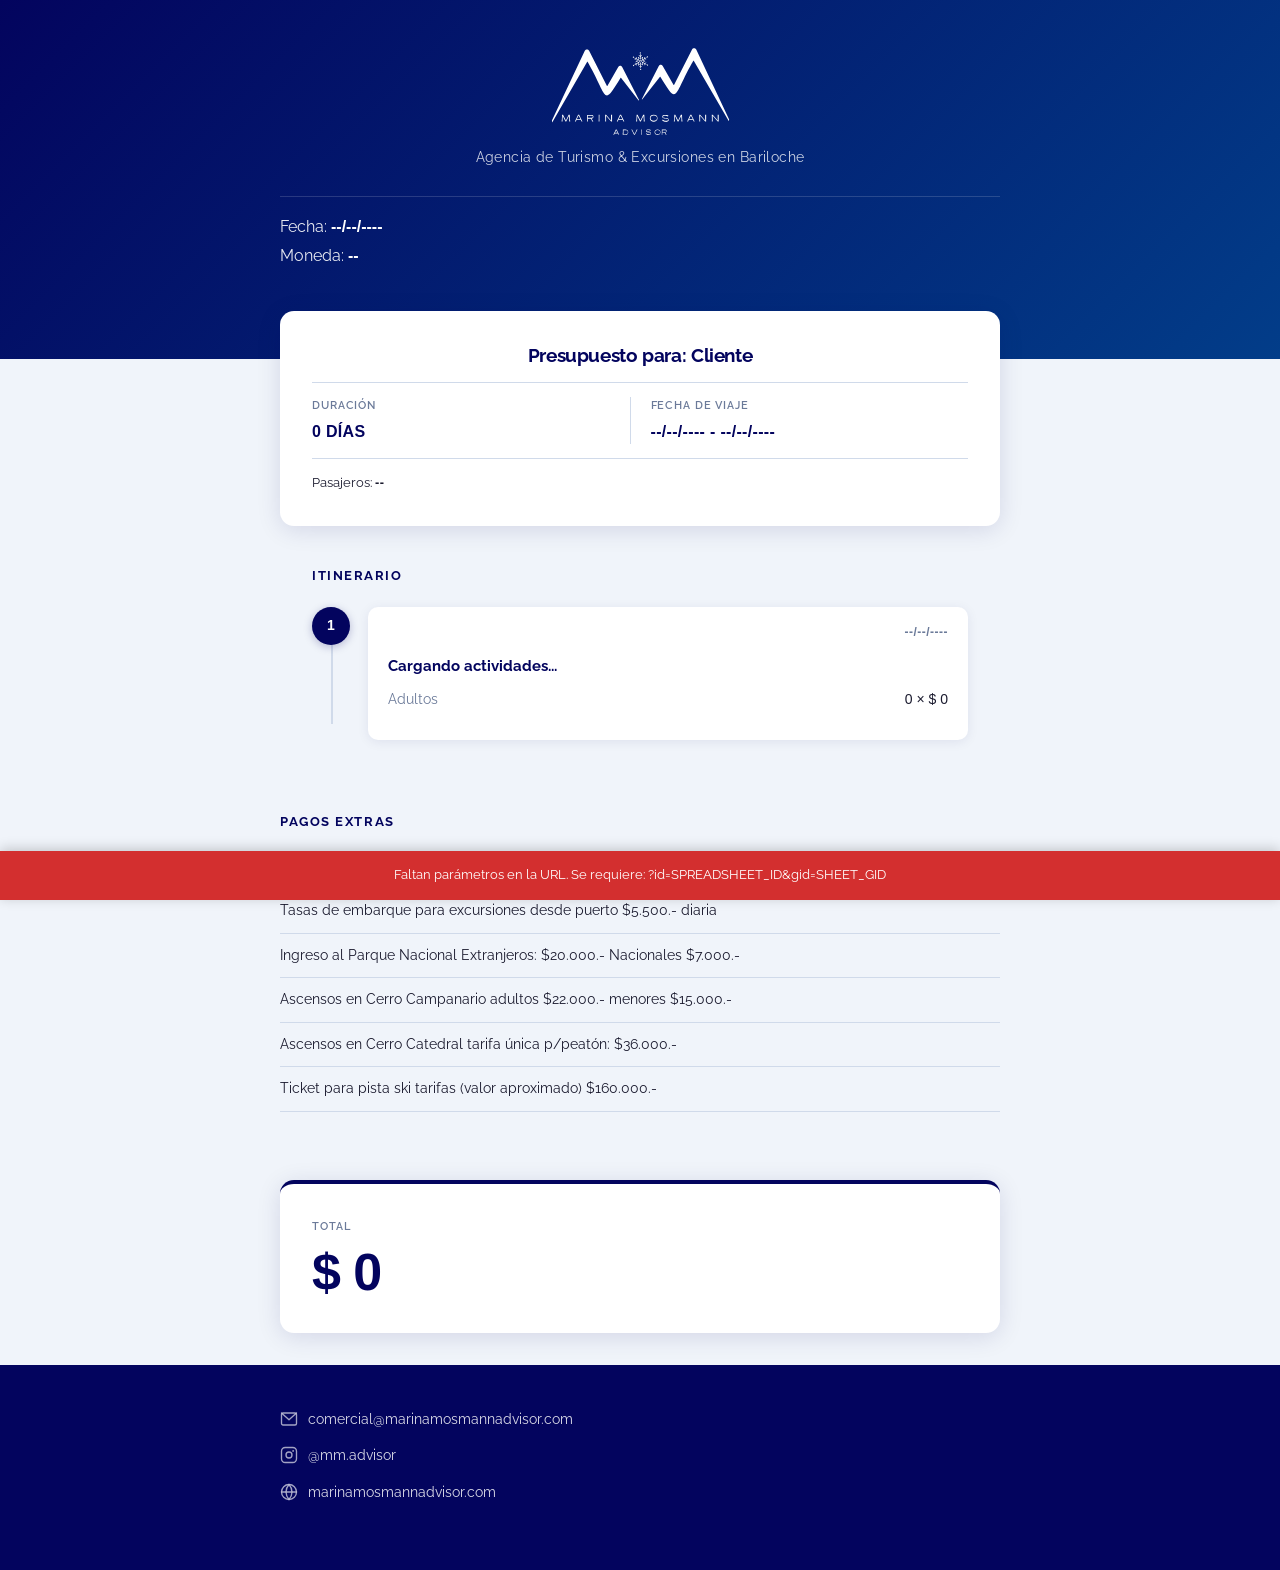
==== commit ab2d35f2: "Add activity subtotals, remove paxtotals" ====
--- a/dev/index.html
+++ b/dev/index.html
@@ -140,7 +140,6 @@
                 <li class="pax-row">
                   <span class="pax-label">Adultos</span>
                   <span class="pax-calc">0 × $ 0</span>
-                  <span class="pax-total">= $ 0</span>
                 </li>
               </ul>
             </div>
@@ -232,6 +231,17 @@
       <ul class="pax-list">
         <!-- pax rows are appended here by JS -->
       </ul>
+      <div class="activity-subtotal">
+        <span class="subtotal-label">Subtotal</span>
+        <span class="subtotal-amount" data-field="activitySubtotal"></span>
+      </div>
+    </div>
+  </template>
+
+  <template id="tpl-day-total">
+    <div class="day-total-row">
+      <span class="day-total-label" data-field="dayTotalLabel"></span>
+      <span class="day-total-amount" data-field="dayTotalAmount"></span>
     </div>
   </template>
 
@@ -239,7 +249,6 @@
     <li class="pax-row">
       <span class="pax-label" data-field="paxLabel"></span>
       <span class="pax-calc" data-field="paxCalc"></span>
-      <span class="pax-total" data-field="paxTotal"></span>
     </li>
   </template>
 
--- a/styles.css
+++ b/styles.css
@@ -28,7 +28,6 @@
 .day-bubble,
 .day-date,
 .pax-calc,
-.pax-total,
 .total-final-amount {
   font-family: var(--font-numeric);
 }
@@ -275,7 +274,7 @@
 .activity + .activity {
   margin-top: 14px;
   padding-top: 14px;
-  border-top: 1px dashed var(--border);
+  border-top: 1px solid var(--border);
 }
 
 .activity-name {
@@ -287,13 +286,28 @@
   word-break: break-word;
 }
 
-.activity-name a {
-  color: var(--primary-blue);
-  text-decoration: underline;
-  text-underline-offset: 2px;
-}
-
-.activity-name a:hover { color: var(--navy-dark); }
+/* v2 sheet URLs: title matches plain text; .activity-name-link + icon from app.js */
+.activity-name a.activity-name-link {
+  color: inherit;
+  text-decoration: none;
+}
+
+.activity-name a.activity-name-link:hover {
+  color: inherit;
+  text-decoration: none;
+}
+
+.activity-name .activity-link-icon {
+  display: inline;
+  white-space: nowrap;
+}
+
+.activity-name .activity-link-icon svg {
+  width: 1em;
+  height: 1em;
+  display: inline-block;
+  vertical-align: -0.12em;
+}
 
 .pax-list {
   list-style: none;
@@ -312,17 +326,16 @@
 }
 
 .pax-label { color: var(--muted); flex-shrink: 0; }
-.pax-calc { flex: 1; overflow-wrap: break-word; }
-.pax-total { font-weight: 600; color: var(--navy-dark); white-space: nowrap; }
-
-/* Activity subtotal — SUPPRESSED for MVP (uncomment later) */
+.pax-calc { flex: 1; overflow-wrap: break-word; text-align: right; }
+
+/* Activity subtotal (sheet totalExcursion; matches sum of line totals when sheet is consistent) */
 .activity-subtotal {
   display: flex;
   justify-content: flex-end;
   align-items: center;
   gap: 6px;
   padding-top: 8px;
-  border-top: 1px solid var(--border);
+  border-top: 1px dashed var(--border);
   font-size: 13px;
 }
 
@@ -339,7 +352,7 @@
   font-size: 14px;
 }
 
-/* Day total — SUPPRESSED for MVP (uncomment later) */
+/* Day total — sum of activity totalExcursion for that day */
 .day-total-row {
   display: flex;
   justify-content: space-between;
--- a/dev/styles-dev.css
+++ b/dev/styles-dev.css
@@ -1,11 +1,23 @@
 /* Dev preview: activity links (v2 sheets) — loaded after ../styles.css */
 
-.activity-name a {
+.activity-name a.activity-name-link {
   color: inherit;
-  text-decoration: underline;
-  text-underline-offset: 0.15em;
+  text-decoration: none;
 }
 
-.activity-name a:hover {
-  opacity: 0.88;
+.activity-name a.activity-name-link:hover {
+  color: inherit;
+  text-decoration: none;
 }
+
+.activity-name .activity-link-icon {
+  display: inline;
+  white-space: nowrap;
+}
+
+.activity-name .activity-link-icon svg {
+  width: 1em;
+  height: 1em;
+  display: inline-block;
+  vertical-align: -0.12em;
+}
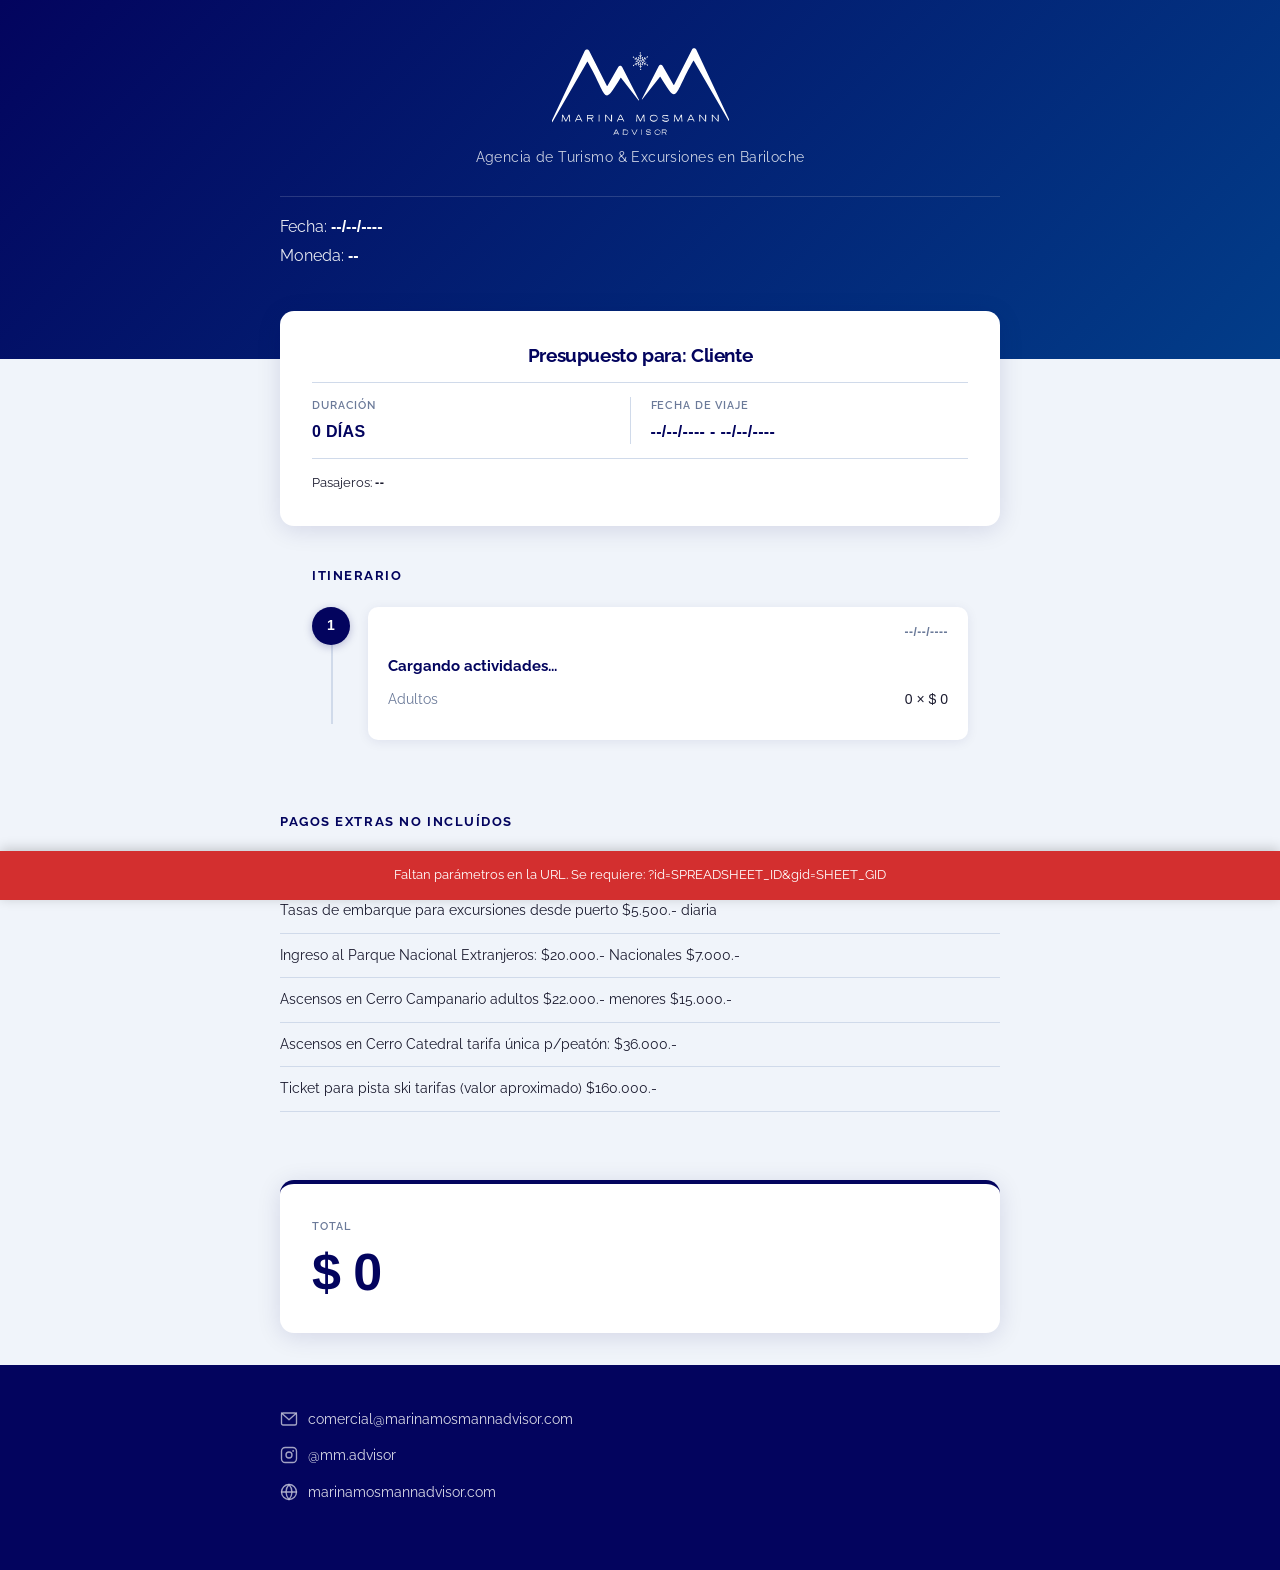
==== commit 780bdb1e: "Update: Pagos Extras No incluidos" ====
--- a/dev/index.html
+++ b/dev/index.html
@@ -152,7 +152,7 @@
     <!-- ══ 4. PAGOS EXTRAS ═════════════════════════════════ -->
     <section id="pagos-extras" aria-label="Pagos extras">
       <div class="inner">
-        <h2 class="section-title">Pagos Extras</h2>
+        <h2 class="section-title">Pagos Extras No incluídos</h2>
         <p class="extras-note">Precios en pesos argentinos (ARS)</p>
         <ul class="extras-list">
           <li class="extras-item">
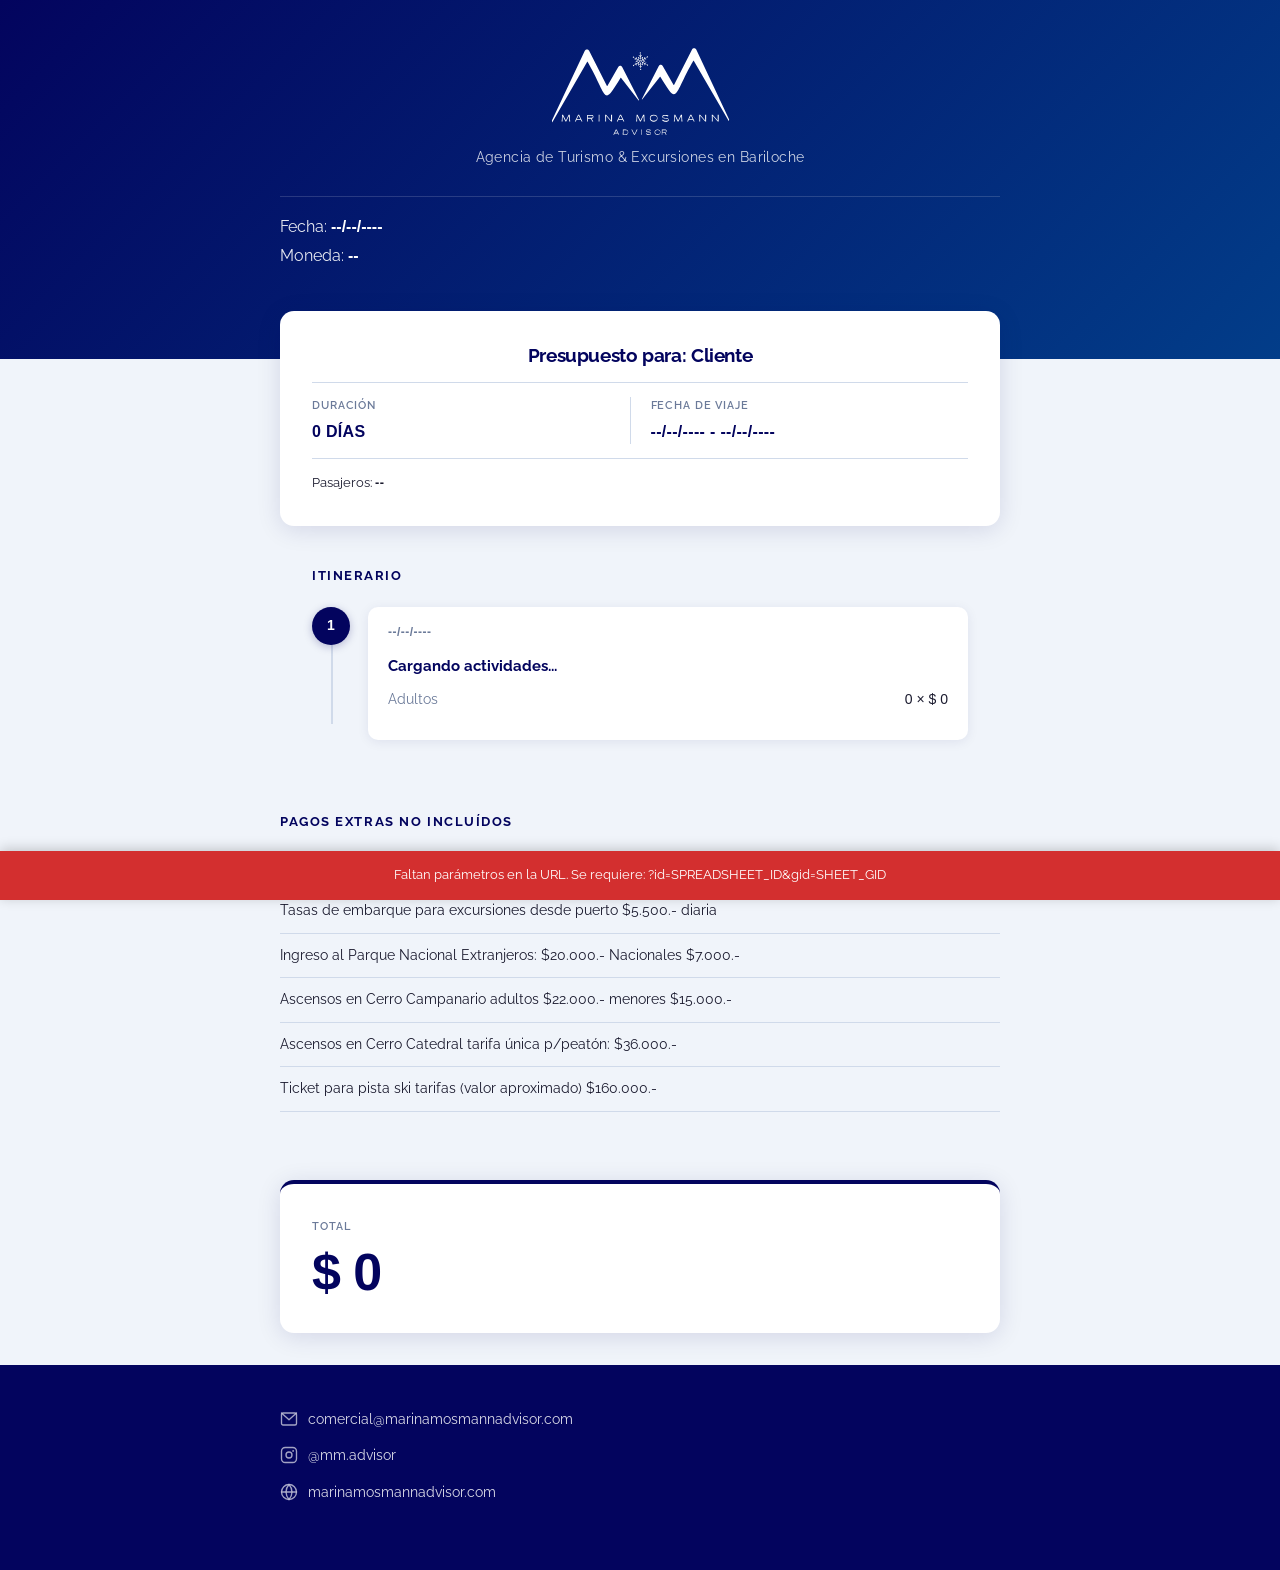
==== commit 34158695: "Dev only v4: horarios new column" ====
--- a/dev/index.html
+++ b/dev/index.html
@@ -18,8 +18,7 @@
   <link rel="preconnect" href="https://fonts.googleapis.com">
   <link rel="preconnect" href="https://fonts.gstatic.com" crossorigin>
   <link href="https://fonts.googleapis.com/css2?family=Raleway:wght@400;600;700&display=swap" rel="stylesheet">
-  <link rel="stylesheet" href="../styles.css">
-  <link rel="stylesheet" href="styles-dev.css">
+  <link rel="stylesheet" href="styles.css">
   <link rel="icon" href="../favicon.ico" type="image/x-icon">
   <link rel="apple-touch-icon" href="../apple-touch-icon.png">
 </head>
@@ -131,8 +130,8 @@
           <div class="day-bubble" aria-hidden="true">1</div>
           <div class="day-card">
             <div class="day-card-header">
-              <span></span>
               <span class="day-date">--/--/----</span>
+              <span class="day-horario" hidden></span>
             </div>
             <div class="activity">
               <p class="activity-name">Cargando actividades...</p>
@@ -153,7 +152,7 @@
     <section id="pagos-extras" aria-label="Pagos extras">
       <div class="inner">
         <h2 class="section-title">Pagos Extras No incluídos</h2>
-        <p class="extras-note">Precios en pesos argentinos (ARS)</p>
+        <p class="extras-note">Valores aproximados para pago en destino</p>
         <ul class="extras-list">
           <li class="extras-item">
             <span class="extras-desc">Tasas de embarque para excursiones desde puerto $5.500.- diaria</span>
@@ -217,8 +216,8 @@
       <div class="day-bubble" aria-hidden="true" data-field="dayNumber"></div>
       <div class="day-card">
         <div class="day-card-header">
-          <span></span>
           <span class="day-date" data-field="dayDate"></span>
+          <span class="day-horario" data-field="dayHorario" hidden></span>
         </div>
         <!-- activities are appended here by JS -->
       </div>
@@ -227,6 +226,10 @@
 
   <template id="tpl-activity">
     <div class="activity">
+      <div class="activity-horario-row" data-field="activityHorarioRow" hidden>
+        <span></span>
+        <span class="activity-horario" data-field="activityHorario"></span>
+      </div>
       <p class="activity-name" data-field="excursionName"></p>
       <ul class="pax-list">
         <!-- pax rows are appended here by JS -->
--- a/dev/styles.css
+++ b/dev/styles.css
@@ -0,0 +1,611 @@
+/* Dev preview copy — keep in sync with root styles.css when shipping to production. */
+
+/* ══════════════════════════════════════════════════════════
+   MM Advisors — Presupuesto de Viaje
+   Responsive estimate page styles
+   ══════════════════════════════════════════════════════════ */
+
+/* ── Reset & Base ─────────────────────────────────────────── */
+*, *::before, *::after { box-sizing: border-box; margin: 0; padding: 0; }
+
+:root {
+  --navy-dark:      #03045E;
+  --primary-blue:   #023D89;
+  --body-dark:      #1A1A2E;
+  --white:          #FFFFFF;
+  --light-bg:       #F0F4FA;
+  --whatsapp-green: #25D366;
+  --muted:          #6B7A99;
+  --border:         #D0DAEA;
+  --card-shadow:    0 4px 24px color-mix(in srgb, var(--navy-dark) 12%, transparent);
+  --font-numeric:   'Helvetica Neue', Arial, sans-serif;
+}
+
+/* Digits and currency: Helvetica Neue aligns more cleanly than Raleway */
+.resumen-total-amount,
+.resumen-stat .value,
+.hero-meta [data-field="issueDate"],
+.hero-meta [data-field="currencyLabel"],
+.resumen-passengers strong,
+.day-bubble,
+.day-date,
+.day-horario,
+.activity-horario,
+.pax-calc,
+.total-final-amount {
+  font-family: var(--font-numeric);
+}
+
+html { font-size: 16px; }
+
+body {
+  font-family: 'Raleway', Arial, sans-serif;
+  font-weight: 400;
+  color: var(--body-dark);
+  background: var(--light-bg);
+  line-height: 1.6;
+  overflow-x: hidden;
+  -webkit-text-size-adjust: 100%;
+}
+
+a { color: var(--primary-blue); text-decoration: underline; }
+a:hover { color: var(--navy-dark); }
+
+img, svg { display: block; max-width: 100%; }
+
+/* ── Typography Helpers ───────────────────────────────────── */
+.label {
+  font-size: 11px;
+  font-weight: 600;
+  letter-spacing: 0.08em;
+  text-transform: uppercase;
+  color: var(--muted);
+}
+
+.section-title {
+  font-size: 13px;
+  font-weight: 700;
+  letter-spacing: 0.12em;
+  text-transform: uppercase;
+  color: var(--navy-dark);
+  margin-bottom: 20px;
+}
+
+/* ── Layout Wrappers ──────────────────────────────────────── */
+.container {
+  width: 100%;
+  max-width: 640px;
+  margin: 0 auto;
+  padding: 0 16px;
+}
+
+/* ══════════════════════════════════════════════════════════
+   1. HEADER / HERO
+══════════════════════════════════════════════════════════ */
+header {
+  background: linear-gradient(135deg, var(--navy-dark) 0%, var(--primary-blue) 100%);
+  padding: 36px 20px 80px;
+  position: relative;
+}
+
+.hero-inner {
+  max-width: 640px;
+  margin: 0 auto;
+}
+
+.hero-logo {
+  display: block;
+  width: 160px;
+  margin: 0 auto 10px;
+}
+
+.hero-tagline {
+  text-align: center;
+  color: rgba(255,255,255,0.80);
+  font-size: 13px;
+  font-weight: 400;
+  letter-spacing: 0.03em;
+  margin-bottom: 28px;
+}
+
+.hero-meta {
+  border-top: 1px solid rgba(255,255,255,0.15);
+  padding-top: 16px;
+}
+
+.hero-meta p {
+  color: rgba(255,255,255,0.90);
+  font-size: 1rem;
+  line-height: 1.8;
+}
+
+.hero-meta p span {
+  font-weight: 600;
+  color: var(--white);
+}
+
+/* ══════════════════════════════════════════════════════════
+   2. RESUMEN CARD
+══════════════════════════════════════════════════════════ */
+#resumen {
+  padding: 0 16px 0;
+  position: relative;
+  z-index: 10;
+}
+.resumen-title {
+  font-size: 1.2rem;
+  text-align: center;
+  font-weight: 700;
+  color: var(--navy-dark);
+  letter-spacing: -0.02em;
+  line-height: 1.1;
+  margin: 6px 0 16px;
+}
+.resumen-card {
+  background: var(--white);
+  border-radius: 14px;
+  box-shadow: var(--card-shadow);
+  padding: 20px 20px 24px;
+  margin-top: -48px;
+  max-width: 608px;
+  margin-left: auto;
+  margin-right: auto;
+}
+
+.resumen-total-amount {
+  font-size: 1.8  rem;
+  font-weight: 700;
+  color: var(--navy-dark);
+  letter-spacing: -0.02em;
+  line-height: 1.1;
+  margin: 6px 0 16px;
+}
+
+.resumen-stats {
+  display: flex;
+  gap: 0;
+  border-top: 1px solid var(--border);
+  border-bottom: 1px solid var(--border);
+  padding: 14px 0;
+  margin-bottom: 14px;
+}
+
+.resumen-stat {
+  flex: 1;
+  text-align: left;
+}
+
+.resumen-stat:last-child {
+  border-left: 1px solid var(--border);
+  padding-left: 20px;
+}
+
+.resumen-stat .label { display: block; margin-bottom: 4px; }
+
+.resumen-stat .value {
+  font-size: 1rem;
+  font-weight: 700;
+  color: var(--navy-dark);
+  text-transform: uppercase;
+  letter-spacing: 0.02em;
+}
+
+.resumen-passengers {
+  font-size: 0.8rem;
+  color: var(--body-dark);
+}
+
+.resumen-passengers strong {
+  font-weight: 700;
+  text-transform: uppercase;
+  letter-spacing: 0.04em;
+}
+
+/* ══════════════════════════════════════════════════════════
+   3. ITINERARIO SECTION
+══════════════════════════════════════════════════════════ */
+#itinerario {
+  padding: 32px 16px 8px;
+  max-width: 640px;
+  margin: 0 auto;
+}
+
+/* Timeline */
+.timeline {
+  position: relative;
+  padding-left: 56px;
+}
+
+.timeline::before {
+  content: '';
+  position: absolute;
+  left: 19px;
+  top: 8px;
+  bottom: 16px;
+  width: 2px;
+  background: var(--border);
+}
+
+.day-entry {
+  position: relative;
+  margin-bottom: 20px;
+}
+
+.day-bubble {
+  position: absolute;
+  left: -56px;
+  top: 0;
+  width: 38px;
+  height: 38px;
+  border-radius: 50%;
+  background: var(--navy-dark);
+  color: var(--white);
+  display: flex;
+  align-items: center;
+  justify-content: center;
+  font-weight: 700;
+  font-size: 14px;
+  flex-shrink: 0;
+  box-shadow: 0 2px 8px color-mix(in srgb, var(--navy-dark) 25%, transparent);
+  z-index: 2;
+}
+
+.day-card {
+  background: var(--white);
+  border-radius: 10px;
+  padding: 14px 16px 16px;
+  box-shadow: 0 2px 12px color-mix(in srgb, var(--navy-dark) 8%, transparent);
+  overflow: hidden;
+}
+
+.day-card-header {
+  display: flex;
+  justify-content: space-between;
+  align-items: flex-start;
+  margin-bottom: 12px;
+}
+
+.day-date,
+.day-horario,
+.activity-horario {
+  font-size: 12px;
+  color: var(--muted);
+  font-weight: 600;
+  letter-spacing: 0.04em;
+  white-space: nowrap;
+}
+
+.day-horario,
+.activity-horario {
+  margin-left: 8px;
+}
+
+.activity-horario-row {
+  display: flex;
+  justify-content: space-between;
+  align-items: flex-start;
+  margin-bottom: 12px;
+}
+
+/* Activity block */
+.activity + .activity {
+  margin-top: 14px;
+  padding-top: 14px;
+  border-top: 1px solid var(--border);
+}
+
+.activity-name {
+  font-size: 14px;
+  font-weight: 700;
+  color: var(--navy-dark);
+  margin-bottom: 8px;
+  overflow-wrap: break-word;
+  word-break: break-word;
+}
+
+/* v2 sheet URLs: title matches plain text; .activity-name-link + icon from app.js */
+.activity-name a.activity-name-link {
+  color: inherit;
+  text-decoration: none;
+}
+
+.activity-name a.activity-name-link:hover {
+  color: inherit;
+  text-decoration: none;
+}
+
+.activity-name .activity-link-icon {
+  display: inline;
+  white-space: nowrap;
+}
+
+.activity-name .activity-link-icon svg {
+  width: 1em;
+  height: 1em;
+  display: inline-block;
+  vertical-align: -0.12em;
+}
+
+.pax-list {
+  list-style: none;
+  margin-bottom: 8px;
+}
+
+.pax-row {
+  display: flex;
+  justify-content: space-between;
+  align-items: baseline;
+  font-size: 13px;
+  color: var(--body-dark);
+  padding: 2px 0;
+  gap: 8px;
+  overflow-wrap: break-word;
+}
+
+.pax-label { color: var(--muted); flex-shrink: 0; }
+.pax-calc { flex: 1; overflow-wrap: break-word; text-align: right; }
+
+/* Activity subtotal (sheet totalExcursion; matches sum of line totals when sheet is consistent) */
+.activity-subtotal {
+  display: flex;
+  justify-content: flex-end;
+  align-items: center;
+  gap: 6px;
+  padding-top: 8px;
+  border-top: 1px dashed var(--border);
+  font-size: 13px;
+}
+
+.activity-subtotal .subtotal-label {
+  color: var(--muted);
+  font-size: 12px;
+  text-transform: uppercase;
+  letter-spacing: 0.06em;
+}
+
+.activity-subtotal .subtotal-amount {
+  font-weight: 700;
+  color: var(--navy-dark);
+  font-size: 14px;
+}
+
+/* Day total — sum of activity totalExcursion for that day */
+.day-total-row {
+  display: flex;
+  justify-content: space-between;
+  align-items: center;
+  margin-top: 14px;
+  padding-top: 12px;
+  border-top: 2px solid var(--navy-dark);
+}
+
+.day-total-label {
+  font-size: 12px;
+  font-weight: 700;
+  text-transform: uppercase;
+  letter-spacing: 0.08em;
+  color: var(--primary-blue);
+}
+
+.day-total-amount {
+  font-size: 16px;
+  font-weight: 700;
+  color: var(--navy-dark);
+}
+
+/* ══════════════════════════════════════════════════════════
+   4. PAGOS EXTRAS
+══════════════════════════════════════════════════════════ */
+#pagos-extras {
+  background: var(--light-bg);
+  padding: 28px 16px;
+  margin-top: 8px;
+}
+
+#pagos-extras .inner {
+  max-width: 608px;
+  margin: 0 auto;
+}
+
+.extras-note {
+  font-size: 12px;
+  color: var(--muted);
+  font-style: italic;
+  margin-bottom: 16px;
+}
+
+.extras-list {
+  list-style: none;
+}
+
+.extras-item {
+  display: flex;
+  justify-content: space-between;
+  align-items: baseline;
+  gap: 12px;
+  padding: 11px 0;
+  border-bottom: 1px solid var(--border);
+  font-size: 13.5px;
+  overflow-wrap: break-word;
+}
+
+.extras-item:first-child { border-top: 1px solid var(--border); }
+
+.extras-desc {
+  color: var(--body-dark);
+  flex: 1;
+  overflow-wrap: break-word;
+}
+
+/* ══════════════════════════════════════════════════════════
+   5. TOTAL FINAL
+══════════════════════════════════════════════════════════ */
+#total-final {
+  padding: 28px 16px;
+}
+
+.total-final-card {
+  background: var(--white);
+  border-radius: 14px;
+  box-shadow: var(--card-shadow);
+  padding: 20px 20px 24px;
+  max-width: 608px;
+  margin: 0 auto;
+  border-top: 4px solid var(--navy-dark);
+}
+
+.total-final-amount {
+  font-size: 2rem;
+  font-weight: 700;
+  color: var(--navy-dark);
+  letter-spacing: -0.02em;
+  line-height: 1.1;
+  margin-top: 6px;
+}
+
+/* ══════════════════════════════════════════════════════════
+   6. FOOTER
+══════════════════════════════════════════════════════════ */
+footer {
+  background: var(--navy-dark);
+  padding: 28px 16px 32px;
+  color: var(--white);
+}
+
+.footer-inner {
+  max-width: 608px;
+  margin: 0 auto;
+}
+
+.footer-contact {
+  margin-bottom: 20px;
+}
+
+.footer-contact-item {
+  display: flex;
+  align-items: center;
+  gap: 10px;
+  padding: 7px 0;
+  font-size: 14px;
+  color: rgba(255,255,255,0.85);
+}
+
+.footer-contact-item a {
+  color: rgba(255,255,255,0.85);
+  text-decoration: none;
+}
+
+.footer-contact-item a:hover {
+  color: var(--white);
+  text-decoration: underline;
+}
+
+.footer-icon {
+  width: 18px;
+  height: 18px;
+  flex-shrink: 0;
+  opacity: 0.75;
+}
+
+.whatsapp-btn {
+  display: flex;
+  align-items: center;
+  justify-content: center;
+  gap: 10px;
+  width: 100%;
+  min-height: 52px;
+  background: var(--whatsapp-green);
+  color: var(--white);
+  text-decoration: none;
+  font-weight: 700;
+  font-size: 15px;
+  border-radius: 8px;
+  letter-spacing: 0.02em;
+  margin-top: 4px;
+  padding: 14px 20px;
+  transition: background 0.15s;
+}
+
+.whatsapp-btn:hover {
+  background: #1ebe5a;
+  color: var(--white);
+  text-decoration: none;
+}
+
+.whatsapp-icon {
+  width: 22px;
+  height: 22px;
+  flex-shrink: 0;
+}
+
+/* ══════════════════════════════════════════════════════════
+   ERROR BANNER
+══════════════════════════════════════════════════════════ */
+.error-banner {
+  position: fixed;
+  bottom: 0;
+  left: 0;
+  right: 0;
+  background: #D32F2F;
+  color: var(--white);
+  padding: 14px 20px;
+  font-size: 13px;
+  text-align: center;
+  z-index: 1000;
+  box-shadow: 0 -2px 12px rgba(0,0,0,0.2);
+}
+
+/* ══════════════════════════════════════════════════════════
+   RESPONSIVE — Tablet & Desktop
+══════════════════════════════════════════════════════════ */
+@media (min-width: 768px) {
+  header { padding: 48px 32px 88px; }
+
+  .hero-logo { width: 180px; }
+
+  .resumen-card,
+  .total-final-card {
+    padding: 28px 32px 32px;
+  }
+
+  .resumen-total-amount,
+  .total-final-amount { font-size: 52px; }
+
+  #itinerario { padding: 40px 32px 8px; }
+  #pagos-extras { padding: 36px 32px; }
+  #total-final { padding: 32px 32px; }
+
+  footer { padding: 36px 32px 40px; }
+
+  .day-card { padding: 16px 20px 20px; }
+
+  .activity-name { font-size: 15px; }
+  .pax-row { font-size: 14px; }
+}
+
+@media (min-width: 1024px) {
+  .container,
+  .hero-inner,
+  .resumen-card,
+  .total-final-card,
+  #itinerario,
+  #pagos-extras .inner,
+  .footer-inner {
+    max-width: 720px;
+  }
+
+  .hero-tagline { font-size: 14px; }
+}
+
+/* ══════════════════════════════════════════════════════════
+   PRINT
+══════════════════════════════════════════════════════════ */
+@media print {
+  body { background: white; color: black; }
+  .no-print { display: none !important; }
+  .error-banner { display: none !important; }
+  header { print-color-adjust: exact; -webkit-print-color-adjust: exact; }
+  .day-card { page-break-inside: avoid; }
+  .resumen-card, .total-final-card { page-break-inside: avoid; }
+  footer { print-color-adjust: exact; -webkit-print-color-adjust: exact; }
+}
